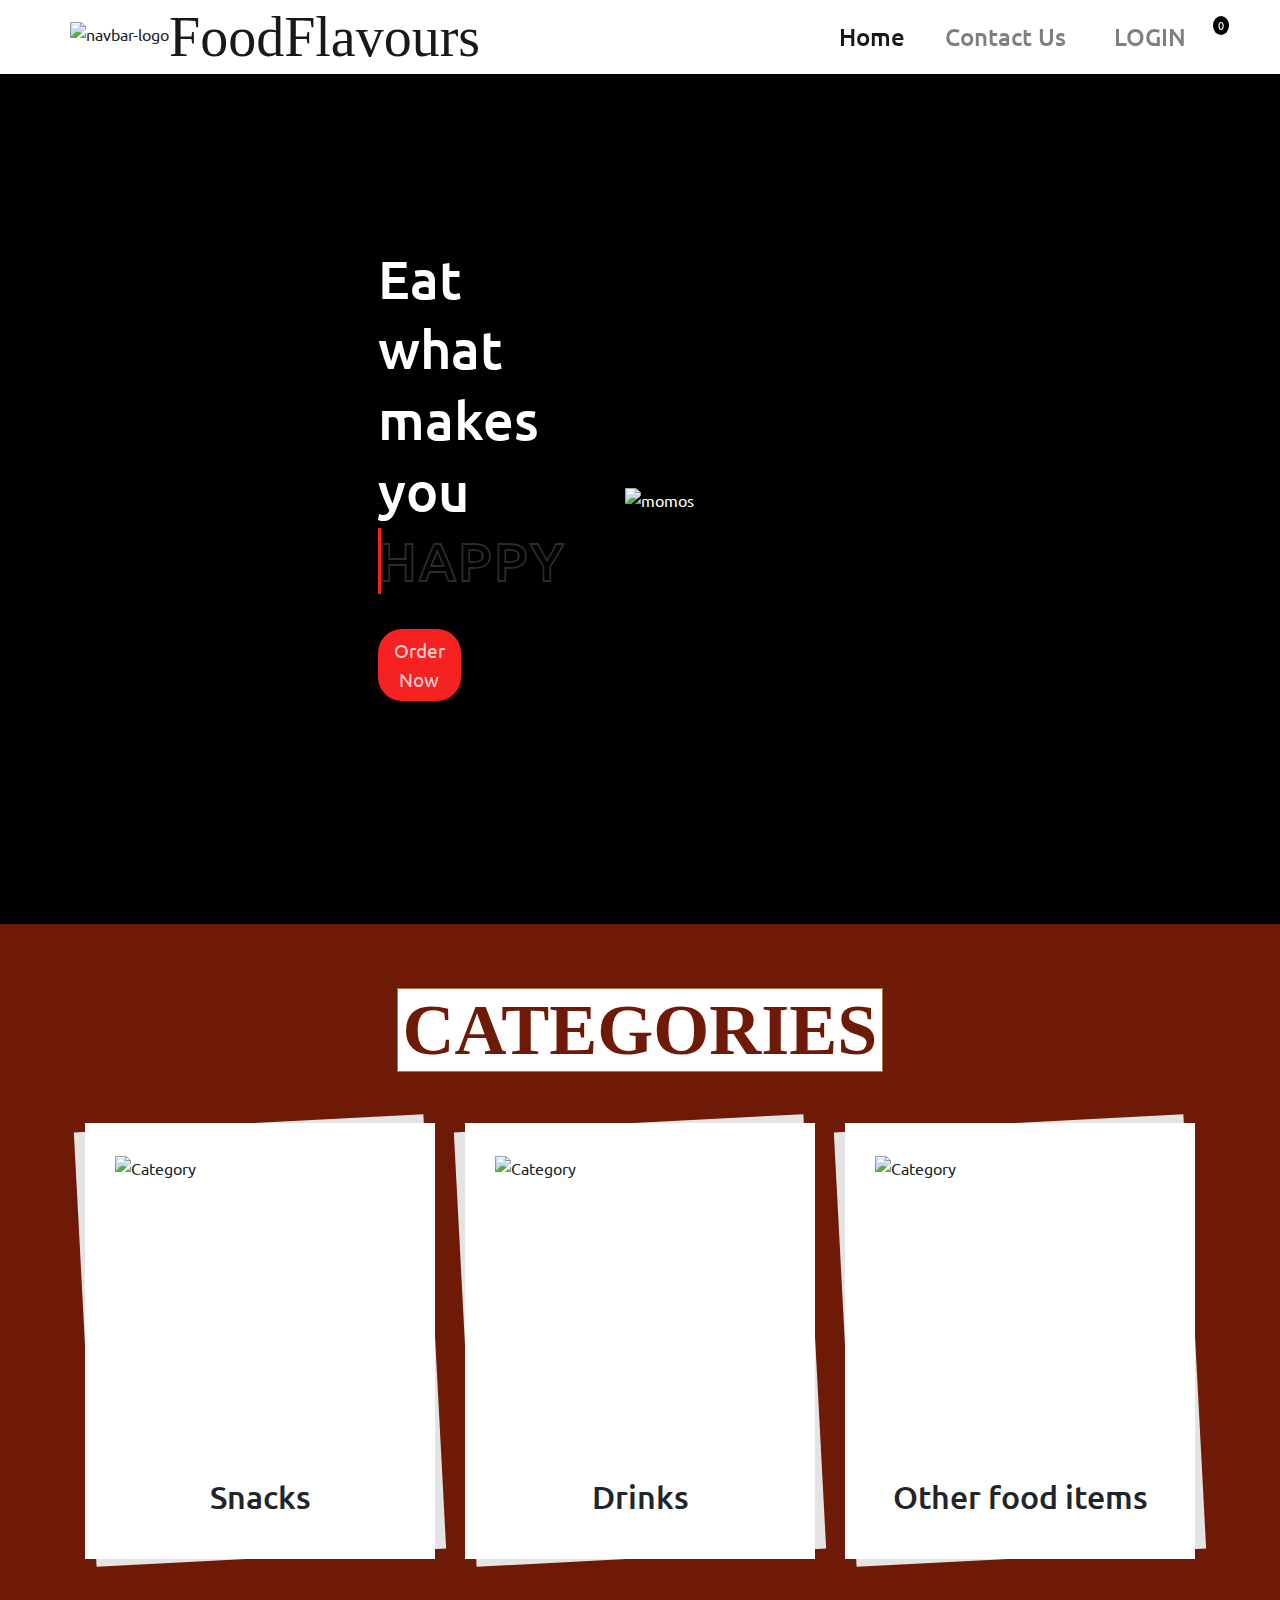
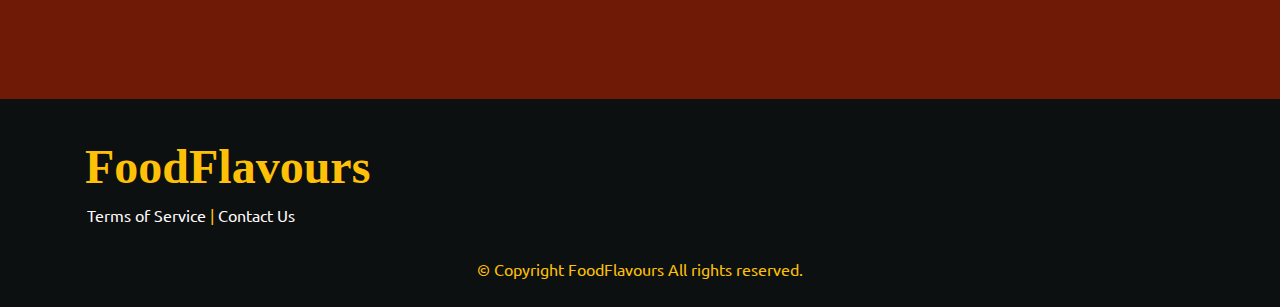
==== index.html @ 32536bb2 "first commit" ====
<!DOCTYPE html>
<html lang="en" dir="ltr">
  <head>
    <title>FoodFlavours</title>
    <link
      rel="shortcut icon"
      href="images/momo-icon.webp"
      type="image/x-icon"
    />

    <!-- META -->
    <meta charset="utf-8" />
    <meta
      name="viewport"
      content="width=device-width, initial-scale=1, shrink-to-fit=no"
    />
    <meta
      name="Food Flavours"
      content="Author: Rishika Garg, Illustrator: Font Awesome and Flat Icon, Category: Food Application, Open Source: Yes"
    />
    <meta name="description" content="Food Ordering Website. The 'Food Flavours' has
    been practiced to override the prevalent problems in manual systems. This
    website is compatible to finalize and, in some cases, reduces the
    difficulties faced by this existing system.>
    <meta name="robots" content="all" />
    <meta name="googlebot" content="all" />

    <!-- GOOGLE FONTS -->
    <link
      href="https://fonts.googleapis.com/css2?family=Marck+Script&family=Ubuntu:wght@400;500;700&display=swap"
      rel="stylesheet"
    />

    <!-- CDN FONTS  -->
    <link href="https://fonts.cdnfonts.com/css/elinga" rel="stylesheet" />

    <!-- FONTAWESOME -->
    <link
      rel="stylesheet"
      href="https://cdnjs.cloudflare.com/ajax/libs/font-awesome/5.13.0/css/all.min.css"
      integrity="sha256-h20CPZ0QyXlBuAw7A+KluUYx/3pK+c7lYEpqLTlxjYQ="
      crossorigin="anonymous"
    />

    <!-- BOOTSTRAP -->
    <link
      rel="stylesheet"
      href="https://stackpath.bootstrapcdn.com/bootstrap/4.4.1/css/bootstrap.min.css"
      integrity="sha384-Vkoo8x4CGsO3+Hhxv8T/Q5PaXtkKtu6ug5TOeNV6gBiFeWPGFN9MuhOf23Q9Ifjh"
      crossorigin="anonymous"
    />

    <!-- CSS -->
    <link href="https://copyfonts.com/fonts/attari-salees.html" />
    <link rel="stylesheet" href="./styles.css" />
  </head>

  <body>
    <div id="loading">
      <img
        id="loading-image"
        src="https://user-images.githubusercontent.com/62802231/194802891-66d7c782-9765-419d-964b-b6bf6323b95a.gif"
        alt="Loading..."
      />
    </div>
    <nav class="navbar navbar-expand-lg navbar-light bg-white fixed-top">
      <div class="container">
        <!-- CODE FOR NAVIGATION BAR -->
        <ul class="px-0 mx-0">
          <img
            src="./images/logo.png"
            class="logo_image"
            height="80px"
            width="80px"
            alt="navbar-logo"
          />
        </ul>
        <a class="navbar-brand" href="index.html">FoodFlavours</a>
        <!--         <a style ="font-size :class="navbar-brand" href="#">Food Flavours</a> -->
        <button
          class="navbar-toggler"
          type="button"
          data-toggle="collapse"
          data-target="#navbarSupportedContent"
          aria-controls="navbarSupportedContent"
          aria-expanded="false"
          aria-label="Toggle navigation"
        >
          <span class="navbar-toggler-icon"></span>
        </button>

        <div class="collapse navbar-collapse" id="navbarSupportedContent">
          <ul class="navbar-nav ml-auto">
            <li class="nav-item active">
              <a class="nav-link px-3" href="#"
                >Home <span class="sr-only">(current)</span></a
              >
            </li>
            <li class="nav-item">
              <a class="nav-link px-4" href="contact.html">Contact Us</a>
            </li>
            <li class="nav-item">
                <a class="nav-link px-4" href="login.html">LOGIN</a>
              </li>
          </ul>
        </div>
        <span
          class="shoppingCart"
          data-toggle="modal"
          data-target="#exampleModal"
        >
          <i class="fas fa-shopping-cart"></i>
          <span class="shoppingCartAfter">0</span>
        </span>
      </div>
    </nav>

    <a id="scrollToTop" class="btn"><i class="fas fa-caret-up"></i></a>

    <div class="container home-container">
      <section id="homeSection" class="d-flex justify-content-center">
        <div class="row homeRow">
          <div class="col-lg-6 homeTxtCol">
            <h1 class="homeHeading">
              Eat what makes you <br />
              <span data-text="HAPPY">HAPPY</span>
              <br />
            </h1>
            <br />
            <div class="homeBtnDiv">
              <a href="#categorySection" class="btn homeBtn">Order Now</a>
            </div>
          </div>
          <div class="col-lg-6 homeImgCol">
            <img class="homeImg" src="./images/rotating11111.jpeg" alt="momos" />
          </div>
        </div>
      </section>
    </div>

    <br />

    <section id="categorySection">
      <div class="container">
        <h1>
          <span><b>CATEGORIES</b></span>
        </h1>
        <div class="row gutters-40">
          <div class="col-lg-4 col-sm-4 col-4">
            <div class="product-box-layout4 momos">
                <div class="item-figure">
                  <img
                    src="./images/snacks1.jpg"
                    alt="Category"
                    width="100%"
                    height="100%"
                  />
                </div>
              <div class="item-content">
                <h2 class="card-title">Snacks</h2>
              </div>
            </div>
          </div>

          <div class="col-lg-4 col-sm-4 col-4">
            <div class="product-box-layout4 beverages">
              <div class="item-figure">
                <img
                  src="./images/drinks.jpg"
                  alt="Category"
                  width="100%"
                  height="100%"
                />
              </div>
              <div class="item-content">
                <h2 class="card-title">Drinks</h2>
              </div>
            </div>
          </div>

           <div class="col-lg-4 col-sm-4 col-4">
            <div class="product-box-layout4 chinese">
              <div class="item-figure">
                <img
                  src="./images/otherfood.jpg"
                  alt="Category"
                  width="100%"
                  height="100%"
                />
              </div> 
               <div class="item-content">
                <h2 class="card-title">Other food items</h2>
              </div> 
            </div>
          </div>
        </div>

        <!-- <div class="row gutters-40">
          <div class="col-lg-4 col-sm-4 col-4">
            <div class="product-box-layout4 momos">
              <div class="item-figure">
                <img
                  src="./images/momos.webp"
                  alt="Category"
                  width="100%"
                  height="100%"
                />
              </div>
              <div class="item-content">
                <h2 class="card-title">Momos</h2>
              </div>
            </div>
          </div>

          <div class="col-lg-4 col-sm-4 col-4">
            <div class="product-box-layout4 chinese">
              <div class="item-figure">
                <img
                  src="./images/chinese.webp"
                  alt="Category"
                  width="100%"
                  height="100%"
                />
              </div>
              <div class="item-content">
                <h2 class="card-title">Chinese</h2>
              </div>
            </div>
          </div>

          <div class="col-lg-4 col-sm-4 col-4">
            <div class="product-box-layout4 beverages">
              <div class="item-figure">
                <img
                  src="./images/beverages-updated.webp"
                  alt="Category"
                  width="100%"
                  height="100%"
                />
              </div>
              <div class="item-content">
                <h2 class="card-title">Beverages</h2>
              </div>
            </div>
          </div>
        </div> -->

        <!-- MENU STARTS HERE -->
        <div class="menuDiv">
          <!-- MODAL -->
          <div
            class="modal fade"
            id="exampleModal"
            tabindex="-1"
            role="dialog"
            aria-labelledby="exampleModalLabel"
            aria-hidden="true"
          >
            <div class="modal-dialog" role="document">
              <div class="modal-content">
                <div class="modal-header">
                  <h5 class="modal-title" id="exampleModalLabel">Cart</h5>
                  <button
                    type="button"
                    class="close"
                    data-dismiss="modal"
                    aria-label="Close"
                  >
                    <span aria-hidden="true">&times;</span>
                  </button>
                </div>
                <div class="modal-body">
                  <div class="container-fluid">
                    <div class="row paymentInfoRow">
                      <div class="col paymentInfo">
                        <span class="checkIcon"
                          ><i class="fas fa-check-circle"></i
                        ></span>
                        Select Menu
                      </div>
                      <div class="col paymentInfo">
                        <span class="checkIcon"
                          ><i class="fa-brands fa-google-pay"></i>
                        </span>
                        Pay using Google Pay.
                      </div>
                      <div class="col paymentInfo">
                        <span class="checkIcon"
                          ><i class="fa fa-money" aria-hidden="true"></i>
                        </span>
                        Cash
                      </div>
                    </div>

                    <hr class="cartHr" />

                    <div class="cartContentDiv">
                      <h1>Your Cart is Empty</h1>
                    </div>

                    <div class="userInfoDiv">
                      <div class="mb-3 px-2">
                        <label for="note">Note (optional)</label> <br />
                        <textarea
                          type="text"
                          class="form-control"
                          id="note"
                        ></textarea>
                      </div>
                    </div>
                  </div>
                </div>
                <div class="modal-footer">
                  <div class="totalAmountDiv"></div>
                  <button
                    type="button"
                    class="btn btn-secondary"
                    onclick="location.reload()"
                  >
                    Clear Cart
                  </button>
                  <a class="btn btn-primary" onclick="openWhatsapp()">
                    Order Now
                  </a>
                </div>
              </div>
            </div>
          </div>

          <div id="momos">
            <div class="row menuHeading">
              <div class="col-12">
                <h1>Snacks</h1>
              </div>
            </div>
            <div class="row">
              <div class="col-sm-6 col-12">
                <div class="card">
                  <h2 class="card-title">Sandwiches</h2>
                  <div class="card-body">
                    <div class="row foodItem">
                      <div class="col-9 foodItemName">
                        <p>
                          Bread Butter
                          <span>
                            <img
                              class="vegIcon"
                              src="./images/veg.webp"
                              alt="veg-icon"
                            />
                          </span>
                        </p>
                        <p class="text-muted-small">
                          <i class="fas fa-rupee-sign"></i> 40
                        </p>
                      </div>
                      <div class="col-3 addCol">
                        <span class="menuBtn minus"
                          ><i class="fas fa-minus"></i
                        ></span>
                        <span class="quantity">0</span>
                        <span class="menuBtn plus"
                          ><i class="fas fa-plus"></i
                        ></span>
                      </div>
                    </div>
                    <hr class="foodItemHr" />

                    <div class="row foodItem">
                      <div class="col-9 foodItemName">
                        <p>
                          Bread Butter Cheese
                          <span>
                            <img
                              class="vegIcon"
                              src="./images/veg.webp"
                              alt="veg-icon"
                            />
                          </span>
                        </p>
                        <p class="text-muted-small">
                          <i class="fas fa-rupee-sign"></i> 50
                        </p>
                      </div>
                      <div class="col-3 addCol">
                        <span class="menuBtn minus"
                          ><i class="fas fa-minus"></i
                        ></span>
                        <span class="quantity">0</span>
                        <span class="menuBtn plus"
                          ><i class="fas fa-plus"></i
                        ></span>
                      </div>
                    </div>
                    <hr class="foodItemHr" />

                    <div class="row foodItem">
                      <div class="col-9 foodItemName">
                        <p>
                          Veg Sandwich
                          <span>
                            <img
                              class="vegIcon"
                              src="./images/veg.webp"
                              alt="veg-icon"
                            />
                          </span>
                        </p>
                        <p class="text-muted-small">
                          <i class="fas fa-rupee-sign"></i> 70
                        </p>
                      </div>
                      <div class="col-3 addCol">
                        <span class="menuBtn minus"
                          ><i class="fas fa-minus"></i
                        ></span>
                        <span class="quantity">0</span>
                        <span class="menuBtn plus"
                          ><i class="fas fa-plus"></i
                        ></span>
                      </div>
                    </div>
                    <hr class="foodItemHr" />

                    <div class="row foodItem">
                      <div class="col-9 foodItemName">
                        <p>
                          Veg Grill Sandwich
                          <span>
                            <img
                              class="vegIcon"
                              src="./images/veg.webp"
                              alt="veg-icon"
                            />
                          </span>
                        </p>
                        <p class="text-muted-small">
                          <i class="fas fa-rupee-sign"></i> 80
                        </p>
                      </div>
                      <div class="col-3 addCol">
                        <span class="menuBtn minus"
                          ><i class="fas fa-minus"></i
                        ></span>
                        <span class="quantity">0</span>
                        <span class="menuBtn plus"
                          ><i class="fas fa-plus"></i
                        ></span>
                      </div>
                    </div>
                    <hr class="foodItemHr" />

                    <div class="row foodItem">
                      <div class="col-9 foodItemName">
                        <p>
                          Veg Cheese Sandwich
                          <span>
                            <img
                              class="nonVegIcon"
                              src="./images/veg.webp"
                              alt="veg-icon"
                            />
                          </span>
                        </p>
                        <p class="text-muted-small">
                          <i class="fas fa-rupee-sign"></i> 80
                        </p>
                      </div>
                      <div class="col-3 addCol">
                        <span class="menuBtn minus"
                          ><i class="fas fa-minus"></i
                        ></span>
                        <span class="quantity">0</span>
                        <span class="menuBtn plus"
                          ><i class="fas fa-plus"></i
                        ></span>
                      </div>
                    </div>
                    <hr class="foodItemHr" />

                    <div class="row foodItem">
                      <div class="col-9 foodItemName">
                        <p>
                          Veg Cheese Grill Sandwich
                          <span>
                            <img
                              class="nonVegIcon"
                              src="./images/veg.webp"
                              alt="veg-icon"
                            />
                          </span>
                        </p>
                        <p class="text-muted-small">
                          <i class="fas fa-rupee-sign"></i> 90
                        </p>
                      </div>
                      <div class="col-3 addCol">
                        <span class="menuBtn minus"
                          ><i class="fas fa-minus"></i
                        ></span>
                        <span class="quantity">0</span>
                        <span class="menuBtn plus"
                          ><i class="fas fa-plus"></i
                        ></span>
                      </div>
                    </div>
                    <hr class="foodItemHr" />

                    <div class="row foodItem">
                      <div class="col-9 foodItemName">
                        <p>
                          Tandoori Paneer Sandwich
                          <span>
                            <img
                              class="nonVegIcon"
                              src="./images/veg.webp"
                              alt="veg-icon"
                            />
                          </span>
                        </p>
                        <p class="text-muted-small">
                          <i class="fas fa-rupee-sign"></i> 100
                        </p>
                      </div>
                      <div class="col-3 addCol">
                        <span class="menuBtn minus"
                          ><i class="fas fa-minus"></i
                        ></span>
                        <span class="quantity">0</span>
                        <span class="menuBtn plus"
                          ><i class="fas fa-plus"></i
                        ></span>
                      </div>
                    </div>
                    <hr class="foodItemHr" />

                    <div class="row foodItem">
                      <div class="col-9 foodItemName">
                        <p>
                          Mexican Sandwich
                          <span>
                            <img
                              class="nonVegIcon"
                              src="./images/veg.webp"
                              alt="veg-icon"
                            />
                          </span>
                        </p>
                        <p class="text-muted-small">
                          <i class="fas fa-rupee-sign"></i> 110
                        </p>
                      </div>
                      <div class="col-3 addCol">
                        <span class="menuBtn minus"
                          ><i class="fas fa-minus"></i
                        ></span>
                        <span class="quantity">0</span>
                        <span class="menuBtn plus"
                          ><i class="fas fa-plus"></i
                        ></span>
                      </div>
                    </div>
                  </div>
                </div>
              </div>

              <div class="col-sm-6 col-12">
                <div class="card">
                  <h2 class="card-title">Puff</h2>
                  <div class="card-body">
                    <div class="row foodItem">
                      <div class="col-9 foodItemName">
                        <p>
                          Regular Puff
                          <span>
                            <img
                              class="vegIcon"
                              src="./images/veg.webp"
                              alt="veg-icon"
                            />
                          </span>
                        </p>
                        <p class="text-muted-small">
                          <i class="fas fa-rupee-sign"></i> 20
                        </p>
                      </div>
                      <div class="col-3 addCol">
                        <span class="menuBtn minus"
                          ><i class="fas fa-minus"></i
                        ></span>
                        <span class="quantity">0</span>
                        <span class="menuBtn plus"
                          ><i class="fas fa-plus"></i
                        ></span>
                      </div>
                    </div>
                    <hr class="foodItemHr" />

                    <div class="row foodItem">
                      <div class="col-9 foodItemName">
                        <p>
                          Chinese Puff
                          <span>
                            <img
                              class="vegIcon"
                              src="./images/veg.webp"
                              alt="veg-icon"
                            />
                          </span>
                        </p>
                        <p class="text-muted-small">
                          <i class="fas fa-rupee-sign"></i> 25
                        </p>
                      </div>
                      <div class="col-3 addCol">
                        <span class="menuBtn minus"
                          ><i class="fas fa-minus"></i
                        ></span>
                        <span class="quantity">0</span>
                        <span class="menuBtn plus"
                          ><i class="fas fa-plus"></i
                        ></span>
                      </div>
                    </div>
                    <hr class="foodItemHr" />

                    <div class="row foodItem">
                      <div class="col-9 foodItemName">
                        <p>
                          Cheese Puff
                          <span>
                            <img
                              class="vegIcon"
                              src="./images/veg.webp"
                              alt="veg-icon"
                            />
                          </span>
                        </p>
                        <p class="text-muted-small">
                          <i class="fas fa-rupee-sign"></i> 30
                        </p>
                      </div>
                      <div class="col-3 addCol">
                        <span class="menuBtn minus"
                          ><i class="fas fa-minus"></i
                        ></span>
                        <span class="quantity">0</span>
                        <span class="menuBtn plus"
                          ><i class="fas fa-plus"></i
                        ></span>
                      </div>
                    </div>
                    <hr class="foodItemHr" />

                    <div class="row foodItem">
                      <div class="col-9 foodItemName">
                        <p>
                          Paneer Puff 
                          <span>
                            <img
                              class="vegIcon"
                              src="./images/veg.webp"
                              alt="veg-icon"
                            />
                          </span>
                        </p>
                        <p class="text-muted-small">
                          <i class="fas fa-rupee-sign"></i> 30
                        </p>
                      </div>
                      <div class="col-3 addCol">
                        <span class="menuBtn minus"
                          ><i class="fas fa-minus"></i
                        ></span>
                        <span class="quantity">0</span>
                        <span class="menuBtn plus"
                          ><i class="fas fa-plus"></i
                        ></span>
                      </div>
                    </div>
                    <hr class="foodItemHr" />

                    <div class="row foodItem">
                      <div class="col-9 foodItemName">
                        <p>
                          Paneer Cheese Puff
                          <span>
                            <img
                              class="nonVegIcon"
                              src="./images/veg.webp"
                              alt="veg icon"
                            />
                          </span>
                        </p>
                        <p class="text-muted-small">
                          <i class="fas fa-rupee-sign"></i> 45
                        </p>
                      </div>
                      <div class="col-3 addCol">
                        <span class="menuBtn minus"
                          ><i class="fas fa-minus"></i
                        ></span>
                        <span class="quantity">0</span>
                        <span class="menuBtn plus"
                          ><i class="fas fa-plus"></i
                        ></span>
                      </div>
                    </div>
                    <hr class="foodItemHr" />

                    <div class="row foodItem">
                      <div class="col-9 foodItemName">
                        <p>
                          Tandoori Paneer Puff
                          <span>
                            <img
                              class="nonVegIcon"
                              src="./images/veg.webp"
                              alt="veg icon"
                            />
                          </span>
                        </p>
                        <p class="text-muted-small">
                          <i class="fas fa-rupee-sign"></i> 50
                        </p>
                      </div>
                      <div class="col-3 addCol">
                        <span class="menuBtn minus"
                          ><i class="fas fa-minus"></i
                        ></span>
                        <span class="quantity">0</span>
                        <span class="menuBtn plus"
                          ><i class="fas fa-plus"></i
                        ></span>
                      </div>
                    </div>
                    <hr class="foodItemHr" />

                    <div class="row foodItem">
                      <div class="col-9 foodItemName">
                        <p>
                          Tandoori Cheese Puff
                          <span>
                            <img
                              class="nonVegIcon"
                              src="./images/veg.webp"
                              alt="veg icon"
                            />
                          </span>
                        </p>
                        <p class="text-muted-small">
                          <i class="fas fa-rupee-sign"></i> 50
                        </p>
                      </div>
                      <div class="col-3 addCol">
                        <span class="menuBtn minus"
                          ><i class="fas fa-minus"></i
                        ></span>
                        <span class="quantity">0</span>
                        <span class="menuBtn plus"
                          ><i class="fas fa-plus"></i
                        ></span>
                      </div>
                    </div>
                    <hr class="foodItemHr" />

                    <div class="row foodItem">
                      <div class="col-9 foodItemName">
                        <p>
                          FF.Special
                          <span>
                            <img
                              class="nonVegIcon"
                              src="./images/veg.webp"
                              alt="veg icon"
                            />
                          </span>
                        </p>
                        <p class="text-muted-small">
                          <i class="fas fa-rupee-sign"></i> 70
                        </p>
                      </div>
                      <div class="col-3 addCol">
                        <span class="menuBtn minus"
                          ><i class="fas fa-minus"></i
                        ></span>
                        <span class="quantity">0</span>
                        <span class="menuBtn plus"
                          ><i class="fas fa-plus"></i
                        ></span>
                      </div>
                    </div>
                  </div>
                </div>
              </div>
            </div>

            <div class="row checkOutRow">
              <button
                type="button"
                class="btn knowMoreBtn"
                data-toggle="modal"
                data-target="#exampleModal"
              >
                <i class="fas fa-shopping-cart"></i> Go to Cart
              </button>
            </div>
          </div>

          <div id="chinese">
            <div class="row menuHeading">
              <div class="col-12">
                <h1>Tummy Fillers</h1>
              </div>
              <!-- Button trigger modal -->
              <span
                class="shoppingCart"
                data-toggle="modal"
                data-target="#exampleModal"
              >
                <i class="fas fa-shopping-cart"></i>
                <span class="shoppingCartAfter">0</span>
              </span>
            </div>
            <div class="row">
              <div class="col-lg-4 col-sm-6 col-12">
                <div class="card">
                  <h2 class="card-title">Noodles</h2>
                  <div class="card-body">
                    <div class="row foodItem">
                      <div class="col-9 foodItemName">
                        <p>
                          Veg Hakka Noodles
                          <span>
                            <img
                              class="vegIcon"
                              src="./images/veg.webp"
                              alt="veg-icon"
                            />
                          </span>
                        </p>
                        <p class="text-muted-small">
                          <i class="fas fa-rupee-sign"></i> 100
                        </p>
                      </div>
                      <div class="col-3 addCol">
                        <span class="menuBtn minus"
                          ><i class="fas fa-minus"></i
                        ></span>
                        <span class="quantity">0</span>
                        <span class="menuBtn plus"
                          ><i class="fas fa-plus"></i
                        ></span>
                      </div>
                    </div>
                    <hr class="foodItemHr" />

                    <div class="row foodItem">
                      <div class="col-9 foodItemName">
                        <p>
                          Chilli Garlic Noodles
                          <span>
                            <img
                              class="vegIcon"
                              src="./images/veg.webp"
                              alt="veg-icon"
                            />
                          </span>
                        </p>
                        <p class="text-muted-small">
                          <i class="fas fa-rupee-sign"></i> 110
                        </p>
                      </div>
                      <div class="col-3 addCol">
                        <span class="menuBtn minus"
                          ><i class="fas fa-minus"></i
                        ></span>
                        <span class="quantity">0</span>
                        <span class="menuBtn plus"
                          ><i class="fas fa-plus"></i
                        ></span>
                      </div>
                    </div>
                    <hr class="foodItemHr" />

                    <div class="row foodItem">
                      <div class="col-9 foodItemName">
                        <p> 
                          Schezwan Noddles
                          <span>
                            <img
                              class="vegIcon"
                              src="./images/veg.webp"
                              alt="veg-icon"
                            />
                          </span>
                        </p>
                        <p class="text-muted-small">
                          <i class="fas fa-rupee-sign"></i> 130
                        </p>
                      </div>
                      <div class="col-3 addCol">
                        <span class="menuBtn minus"
                          ><i class="fas fa-minus"></i
                        ></span>
                        <span class="quantity">0</span>
                        <span class="menuBtn plus"
                          ><i class="fas fa-plus"></i
                        ></span>
                      </div>
                    </div>
                    <hr class="foodItemHr" />

                    <div class="row foodItem">
                      <div class="col-9 foodItemName">
                        <p>
                          Manchurian Noodles
                          <span>
                            <img
                              class="vegIcon"
                              src="./images/veg.webp"
                              alt="veg-icon"
                            />
                          </span>
                        </p>
                        <p class="text-muted-small">
                          <i class="fas fa-rupee-sign"></i> 140
                        </p>
                      </div>
                      <!-- <div class="col-3 addCol">
                        <span class="menuBtn minus"
                          ><i class="fas fa-minus"></i
                        ></span>
                        <span class="quantity">0</span>
                        <span class="menuBtn plus"
                          ><i class="fas fa-plus"></i
                        ></span>
                      </div>
                    </div>
                    <hr class="foodItemHr" /> -->
<!-- 
                    <div class="row foodItem">
                      <div class="col-9 foodItemName">
                        <p>
                           Hakka Noodles
                          <span>
                            <img
                              class="nonVegIcon"
                              src="./images/veg.webp"
                              alt="veg icon"
                            />
                          </span>
                        </p>
                        <p class="text-muted-small">
                          <i class="fas fa-rupee-sign"></i>220
                        </p>
                      </div>
                      <div class="col-3 addCol">
                        <span class="menuBtn minus"
                          ><i class="fas fa-minus"></i
                        ></span>
                        <span class="quantity">0</span>
                        <span class="menuBtn plus"
                          ><i class="fas fa-plus"></i
                        ></span>
                      </div>
                    </div>
                    <hr class="foodItemHr" />

                    <div class="row foodItem">
                      <div class="col-9 foodItemName">
                        <p>
                          Chicken Garlic Noodles
                          <span>
                            <img
                              class="nonVegIcon"
                              src="./images/veg.webp"
                              alt="veg icon"
                            />
                          </span>
                        </p>
                        <p class="text-muted-small">
                          <i class="fas fa-rupee-sign"></i>230
                        </p>
                      </div>
                      <div class="col-3 addCol">
                        <span class="menuBtn minus"
                          ><i class="fas fa-minus"></i
                        ></span>
                        <span class="quantity">0</span>
                        <span class="menuBtn plus"
                          ><i class="fas fa-plus"></i
                        ></span>
                      </div>
                    </div>
                    <hr class="foodItemHr" />

                    <div class="row foodItem">
                      <div class="col-9 foodItemName">
                        <p>
                          Chicken Fried Rice
                          <span>
                            <img
                              class="nonVegIcon"
                              src="./images/veg.webp"
                              alt="veg icon"
                            />
                          </span>
                        </p>
                        <p class="text-muted-small">
                          <i class="fas fa-rupee-sign"></i>230
                        </p>
                      </div>
                      <div class="col-3 addCol">
                        <span class="menuBtn minus"
                          ><i class="fas fa-minus"></i
                        ></span>
                        <span class="quantity">0</span>
                        <span class="menuBtn plus"
                          ><i class="fas fa-plus"></i
                        ></span>
                      </div>
                    </div>
                    <hr class="foodItemHr" />

                    <div class="row foodItem">
                      <div class="col-9 foodItemName">
                        <p>
                          Mix Meat Fried Rice
                          <span>
                            <img
                              class="nonVegIcon"
                              src="./images/veg.webp"
                              alt="veg icon"
                            />
                          </span>
                        </p>
                        <p class="text-muted-small">
                          <i class="fas fa-rupee-sign"></i>300
                        </p>
                      </div> -->
                      <div class="col-3 addCol">
                        <span class="menuBtn minus"
                          ><i class="fas fa-minus"></i
                        ></span>
                        <span class="quantity">0</span>
                        <span class="menuBtn plus"
                          ><i class="fas fa-plus"></i
                        ></span>
                      </div>
                    </div>
                  </div>
                </div>
              </div>

              <div class="col-lg-4 col-sm-6 col-12">
                <div class="card">
                  <h2 class="card-title">Appetizers</h2>
                  <div class="card-body">
                    <div class="row foodItem">
                      <div class="col-9 foodItemName">
                        <p>
                           Potato Wedges<span>
                            <img
                              class="vegIcon"
                              src="./images/veg.webp"
                              alt="veg-icon"
                            />
                          </span>
                        </p>
                        <p class="text-muted-small">
                          <i class="fas fa-rupee-sign"></i> 90
                        </p>
                      </div>
                      <div class="col-3 addCol">
                        <span class="menuBtn minus"
                          ><i class="fas fa-minus"></i
                        ></span>
                        <span class="quantity">0</span>
                        <span class="menuBtn plus"
                          ><i class="fas fa-plus"></i
                        ></span>
                      </div>
                    </div>
                    <hr class="foodItemHr" />

                    <div class="row foodItem">
                      <div class="col-9 foodItemName">
                        <p>
                          Veg Spring Roll
                          <span>
                            <img
                              class="vegIcon"
                              src="./images/veg.webp"
                              alt="veg-icon"
                            />
                          </span>
                        </p>
                        <p class="text-muted-small">
                          <i class="fas fa-rupee-sign"></i> 100
                        </p>
                      </div>
                      <div class="col-3 addCol">
                        <span class="menuBtn minus"
                          ><i class="fas fa-minus"></i
                        ></span>
                        <span class="quantity">0</span>
                        <span class="menuBtn plus"
                          ><i class="fas fa-plus"></i
                        ></span>
                      </div>
                    </div>
                    <hr class="foodItemHr" />

                    <div class="row foodItem">
                      <div class="col-9 foodItemName">
                        <p>
                          Chilli Paneer
                          <span>
                            <img
                              class="vegIcon"
                              src="./images/veg.webp"
                              alt="veg-icon"
                            />
                          </span>
                        </p>
                        <p class="text-muted-small">
                          <i class="fas fa-rupee-sign"></i> 120
                        </p>
                      </div>
                      <div class="col-3 addCol">
                        <span class="menuBtn minus"
                          ><i class="fas fa-minus"></i
                        ></span>
                        <span class="quantity">0</span>
                        <span class="menuBtn plus"
                          ><i class="fas fa-plus"></i
                        ></span>
                      </div>
                    </div>
                    <hr class="foodItemHr" />

                    <div class="row foodItem">
                      <div class="col-9 foodItemName">
                        <p>
                          French Fries
                          <span>
                            <img
                              class="nonVegIcon"
                              src="./images/veg.webp"
                              alt="veg icon"
                            />
                          </span>
                        </p>
                        <p class="text-muted-small">
                          <i class="fas fa-rupee-sign"></i> 80
                        </p>
                      </div>
                      <div class="col-3 addCol">
                        <span class="menuBtn minus"
                          ><i class="fas fa-minus"></i
                        ></span>
                        <span class="quantity">0</span>
                        <span class="menuBtn plus"
                          ><i class="fas fa-plus"></i
                        ></span>
                      </div>
                    </div>
                    <hr class="foodItemHr" />

                    <!-- <div class="row foodItem">
                      <div class="col-9 foodItemName">
                        <p>
                          Crispy Honey Chicken<span>
                            <img
                              class="nonVegIcon"
                              src="./images/veg.webp"
                              alt="veg icon"
                            />
                          </span>
                        </p>
                        <p class="text-muted-small">
                          <i class="fas fa-rupee-sign"></i>350
                        </p>
                      </div>
                      <div class="col-3 addCol">
                        <span class="menuBtn minus"
                          ><i class="fas fa-minus"></i
                        ></span>
                        <span class="quantity">0</span>
                        <span class="menuBtn plus"
                          ><i class="fas fa-plus"></i
                        ></span>
                      </div>
                    </div>
                    <hr class="foodItemHr" />
                    <div class="row foodItem">
                      <div class="col-9 foodItemName">
                        <p>
                          Cantonese Spring Rolls<span>
                            <img
                              class="nonVegIcon"
                              src="./images/veg.webp"
                              alt="veg icon"
                            />
                          </span>
                        </p>
                        <p class="text-muted-small">
                          <i class="fas fa-rupee-sign"></i>400
                        </p>
                      </div>
                      <div class="col-3 addCol">
                        <span class="menuBtn minus"
                          ><i class="fas fa-minus"></i
                        ></span>
                        <span class="quantity">0</span>
                        <span class="menuBtn plus"
                          ><i class="fas fa-plus"></i
                        ></span>
                      </div>
                    </div>
                    <hr class="foodItemHr" />

                    <div class="row foodItem">
                      <div class="col-9 foodItemName">
                        <p>
                          Baked Chicken Wings<span>
                            <img
                              class="nonVegIcon"
                              src="./images/veg.webp"
                              alt="veg icon"
                            />
                          </span>
                        </p>
                        <p class="text-muted-small">
                          <i class="fas fa-rupee-sign"></i>420
                        </p>
                      </div>
                      <div class="col-3 addCol">
                        <span class="menuBtn minus"
                          ><i class="fas fa-minus"></i
                        ></span>
                        <span class="quantity">0</span>
                        <span class="menuBtn plus"
                          ><i class="fas fa-plus"></i
                        ></span>
                      </div>
                    </div>
                    <hr class="foodItemHr" />

                    <div class="row foodItem">
                      <div class="col-9 foodItemName">
                        <p>
                          Crab Rangoon<span>
                            <img
                              class="nonVegIcon"
                              src="./images/veg.webp"
                              alt="veg icon"
                            />
                          </span>
                        </p>
                        <p class="text-muted-small">
                          <i class="fas fa-rupee-sign"></i>540
                        </p>
                      </div>
                      <div class="col-3 addCol">
                        <span class="menuBtn minus"
                          ><i class="fas fa-minus"></i
                        ></span>
                        <span class="quantity">0</span>
                        <span class="menuBtn plus"
                          ><i class="fas fa-plus"></i
                        ></span>
                      </div>
                    </div> -->

                    <div class="row foodItem"></div>
                  </div>
                </div>
              </div>

              <div class="col">
                <div class="card">
                  <h2 class="card-title">Street Style</h2>
                  <div class="card-body">
                    <div class="row foodItem">
                      <div class="col-9 foodItemName">
                        <p>
                          Dabeli<span>
                            <img
                              class="vegIcon"
                              src="./images/veg.webp"
                              alt="veg-icon"
                            />
                          </span>
                        </p>
                        <p class="text-muted-small">
                          <i class="fas fa-rupee-sign"></i> 30
                        </p>
                      </div>
                      <div class="col-3 addCol">
                        <span class="menuBtn minus"
                          ><i class="fas fa-minus"></i
                        ></span>
                        <span class="quantity">0</span>
                        <span class="menuBtn plus"
                          ><i class="fas fa-plus"></i
                        ></span>
                      </div>
                    </div>
                    <hr class="foodItemHr" />

                    <div class="row foodItem">
                      <div class="col-9 foodItemName">
                        <p>
                          Vadapav
                          <span>
                            <img
                              class="vegIcon"
                              src="./images/veg.webp"
                              alt="veg-icon"
                            />
                          </span>
                        </p>
                        <p class="text-muted-small">
                          <i class="fas fa-rupee-sign"></i> 35
                        </p>
                      </div>
                      <div class="col-3 addCol">
                        <span class="menuBtn minus"
                          ><i class="fas fa-minus"></i
                        ></span>
                        <span class="quantity">0</span>
                        <span class="menuBtn plus"
                          ><i class="fas fa-plus"></i
                        ></span>
                      </div>
                    </div>
                    <hr class="foodItemHr" />

                    <div class="row foodItem">
                      <div class="col-9 foodItemName">
                        <p>
                          Bhel
                          <span>
                            <img
                              class="vegIcon"
                              src="./images/veg.webp"
                              alt="veg-icon"
                            />
                          </span>
                        </p>
                        <p class="text-muted-small">
                          <i class="fas fa-rupee-sign"></i> 40
                        </p>
                      </div>
                      <div class="col-3 addCol">
                        <span class="menuBtn minus"
                          ><i class="fas fa-minus"></i
                        ></span>
                        <span class="quantity">0</span>
                        <span class="menuBtn plus"
                          ><i class="fas fa-plus"></i
                        ></span>
                      </div>
                    </div>
                    <hr class="foodItemHr" />

                    <div class="row foodItem">
                      <div class="col-9 foodItemName">
                        <p>
                           Masala Pav
                          <span>
                            <img
                              class="vegIcon"
                              src="./images/veg.webp"
                              alt="veg-icon"
                            />
                          </span>
                        </p>
                        <p class="text-muted-small">
                          <i class="fas fa-rupee-sign"></i> 50
                        </p>
                      </div>
                      <div class="col-3 addCol">
                        <span class="menuBtn minus"
                          ><i class="fas fa-minus"></i
                        ></span>
                        <span class="quantity">0</span>
                        <span class="menuBtn plus"
                          ><i class="fas fa-plus"></i
                        ></span>
                      </div>
                    </div>
                    <hr class="foodItemHr" />

                    <!-- <div class="row foodItem">
                      <div class="col-9 foodItemName">
                        <p>
                          Stir Fried Asian Green<span>
                            <img
                              class="vegIcon"
                              src="./images/veg.webp"
                              alt="veg-icon"
                            />
                          </span>
                        </p>
                        <p class="text-muted-small">
                          <i class="fas fa-rupee-sign"></i>370
                        </p>
                      </div>
                      <div class="col-3 addCol">
                        <span class="menuBtn minus"
                          ><i class="fas fa-minus"></i
                        ></span>
                        <span class="quantity">0</span>
                        <span class="menuBtn plus"
                          ><i class="fas fa-plus"></i
                        ></span>
                      </div>
                    </div>
                    <hr class="foodItemHr" />
                    <div class="row foodItem">
                      <div class="col-9 foodItemName">
                        <p>
                          Burnt Garlic Rice
                          <span>
                            <img
                              class="vegIcon"
                              src="./images/veg.webp"
                              alt="veg-icon"
                            />
                          </span>
                        </p>
                        <p class="text-muted-small">
                          <i class="fas fa-rupee-sign"></i>395
                        </p>
                      </div>
                      <div class="col-3 addCol">
                        <span class="menuBtn minus"
                          ><i class="fas fa-minus"></i
                        ></span>
                        <span class="quantity">0</span>
                        <span class="menuBtn plus"
                          ><i class="fas fa-plus"></i
                        ></span>
                      </div>
                    </div>
                    <hr class="foodItemHr" />
                    <div class="row foodItem">
                      <div class="col-9 foodItemName">
                        <p>
                          Creamy Noodles
                          <span>
                            <img
                              class="vegIcon"
                              src="./images/veg.webp"
                              alt="veg-icon"
                            />
                          </span>
                        </p>
                        <p class="text-muted-small">
                          <i class="fas fa-rupee-sign"></i>250
                        </p>
                      </div>
                      <div class="col-3 addCol">
                        <span class="menuBtn minus"
                          ><i class="fas fa-minus"></i
                        ></span>
                        <span class="quantity">0</span>
                        <span class="menuBtn plus"
                          ><i class="fas fa-plus"></i
                        ></span>
                      </div>
                    </div>
                    <hr class="foodItemHr" />
                    <div class="row foodItem">
                      <div class="col-9 foodItemName">
                        <p>
                          Shredded Chicken
                          <span>
                            <img
                              class="nonVegIcon"
                              src="./images/veg.webp"
                              alt="veg icon"
                            />
                          </span>
                        </p>
                        <p class="text-muted-small">
                          <i class="fas fa-rupee-sign"></i>640
                        </p>
                      </div>
                      <div class="col-3 addCol">
                        <span class="menuBtn minus"
                          ><i class="fas fa-minus"></i
                        ></span>
                        <span class="quantity">0</span>
                        <span class="menuBtn plus"
                          ><i class="fas fa-plus"></i
                        ></span>
                      </div>
                    </div> -->
                  </div>
                </div>
              </div>
            </div> 

            <div class="row checkOutRow">
              <button
                type="button"
                class="btn knowMoreBtn"
                data-toggle="modal"
                data-target="#exampleModal"
              >
                <i class="fas fa-shopping-cart"></i> Go to Cart
              </button>
            </div>
          </div>

          <div id="beverages">
            <div class="row menuHeading">
              <div class="col-12">
                <h1>Beverages</h1>
              </div>
              <!-- Button trigger modal -->
              <span
                class="shoppingCart"
                data-toggle="modal"
                data-target="#exampleModal"
              >
                <i class="fas fa-shopping-cart"></i>
                <span class="shoppingCartAfter">0</span>
              </span>
            </div>
            <div class="row">
              <div class="col-sm-6 col-12">
                <div class="card">
                  <!-- <h2 class="card-title">soups</h2> -->
                  <div class="card-body">
                    <div class="row foodItem">
                      <div class="col-9 foodItemName">
                        <p>
                          Tea
                          <span>
                            <!-- <img
                              class="vegIcon"
                              src="./images/veg.webp"
                              alt="veg-icon"
                            /> -->
                          </span>
                        </p>
                        <p class="text-muted-small">
                          <i class="fas fa-rupee-sign"></i> 20
                        </p>
                      </div>
                      <div class="col-3 addCol">
                        <span class="menuBtn minus"
                          ><i class="fas fa-minus"></i
                        ></span>
                        <span class="quantity">0</span>
                        <span class="menuBtn plus"
                          ><i class="fas fa-plus"></i
                        ></span>
                      </div>
                    </div>
                    <hr class="foodItemHr" />

                    <div class="row foodItem">
                      <div class="col-9 foodItemName">
                        <p>
                          Hot Coffee
                          <span>
                            <!-- <img
                              class="vegIcon"
                              src="./images/veg.webp"
                              alt="veg-icon"
                            /> -->
                          </span>
                        </p>
                        <p class="text-muted-small">
                          <i class="fas fa-rupee-sign"></i> 30
                        </p>
                      </div>
                      <div class="col-3 addCol">
                        <span class="menuBtn minus"
                          ><i class="fas fa-minus"></i
                        ></span>
                        <span class="quantity">0</span>
                        <span class="menuBtn plus"
                          ><i class="fas fa-plus"></i
                        ></span>
                      </div>
                    </div>
                    <hr class="foodItemHr" />

                    <div class="row foodItem">
                      <div class="col-9 foodItemName">
                        <p>
                           Cold Coffee<span>
                            <!-- <img
                              class="vegIcon"
                              src="./images/veg.webp"
                              alt="veg-icon"
                            /> -->
                          </span>
                        </p>
                        <p class="text-muted-small">
                          <i class="fas fa-rupee-sign"></i> 40
                        </p>
                      </div>
                      <div class="col-3 addCol">
                        <span class="menuBtn minus"
                          ><i class="fas fa-minus"></i
                        ></span>
                        <span class="quantity">0</span>
                        <span class="menuBtn plus"
                          ><i class="fas fa-plus"></i
                        ></span>
                      </div>
                    </div>
                    <hr class="foodItemHr" />

                    <div class="row foodItem">
                      <div class="col-9 foodItemName">
                        <p>
                          Thumbs-up
                          <span>
                            <!-- <img
                              class="nonVegIcon"
                              src="./images/veg.webp"
                              alt="veg icon"
                            /> -->
                          </span>
                        </p>
                        <p class="text-muted-small">
                          <i class="fas fa-rupee-sign"></i> 30
                        </p>
                      </div>
                      <div class="col-3 addCol">
                        <span class="menuBtn minus"
                          ><i class="fas fa-minus"></i
                        ></span>
                        <span class="quantity">0</span>
                        <span class="menuBtn plus"
                          ><i class="fas fa-plus"></i
                        ></span>
                      </div>
                    </div>
                    <hr class="foodItemHr" />

                    <div class="row foodItem">
                      <div class="col-9 foodItemName">
                        <p>
                          Coca-Cola
                          <span>
                            <!-- <img
                              class="nonVegIcon"
                              src="./images/veg.webp"
                              alt="veg icon"
                            /> -->
                          </span>
                        </p>
                        <p class="text-muted-small">
                          <i class="fas fa-rupee-sign"></i> 30
                        </p>
                      </div>
                      <div class="col-3 addCol">
                        <span class="menuBtn minus"
                          ><i class="fas fa-minus"></i
                        ></span>
                        <span class="quantity">0</span>
                        <span class="menuBtn plus"
                          ><i class="fas fa-plus"></i
                        ></span>
                      </div>
                    </div>
                    <hr class="foodItemHr" />

                    <div class="row foodItem">
                      <div class="col-9 foodItemName">
                        <p>
                          Sprite
                          <span>
                            <!-- <img
                              class="nonVegIcon"
                              src="./images/veg.webp"
                              alt="veg icon"
                            /> -->
                          </span>
                        </p>
                        <p class="text-muted-small">
                          <i class="fas fa-rupee-sign"></i> 30
                        </p>
                      </div>
                      <div class="col-3 addCol">
                        <span class="menuBtn minus"
                          ><i class="fas fa-minus"></i
                        ></span>
                        <span class="quantity">0</span>
                        <span class="menuBtn plus"
                          ><i class="fas fa-plus"></i
                        ></span>
                      </div>
                    </div>
                  </div>
                </div>
              </div>
            
              <!-- <div class="col-sm-6 col-12"> -->
                <!-- <div class="card"> -->
                  <!-- <h2 class="card-title">Mocktails</h2>
                  <div class="card-body">
                    <div class="row foodItem">
                      <div class="col-9 foodItemName">
                        <p>Midnight Beauty</p>
                        <p class="text-muted-small">
                          <i class="fas fa-rupee-sign"></i>120
                        </p>
                      </div>
                      <div class="col-3 addCol">
                        <span class="menuBtn minus"
                          ><i class="fas fa-minus"></i
                        ></span>
                        <span class="quantity">0</span>
                        <span class="menuBtn plus"
                          ><i class="fas fa-plus"></i
                        ></span>
                      </div>
                    </div>
                    <hr class="foodItemHr" />

                    <div class="row foodItem">
                      <div class="col-9 foodItemName">
                        <p>Mojito</p>
                        <p class="text-muted-small">
                          <i class="fas fa-rupee-sign"></i>150
                        </p>
                      </div>
                      <div class="col-3 addCol">
                        <span class="menuBtn minus"
                          ><i class="fas fa-minus"></i
                        ></span>
                        <span class="quantity">0</span>
                        <span class="menuBtn plus"
                          ><i class="fas fa-plus"></i
                        ></span>
                      </div>
                    </div>
                    <hr class="foodItemHr" />

                    <div class="row foodItem">
                      <div class="col-9 foodItemName">
                        <p>Pink Lemonade</p>
                        <p class="text-muted-small">
                          <i class="fas fa-rupee-sign"></i>140
                        </p>
                      </div>
                      <div class="col-3 addCol">
                        <span class="menuBtn minus"
                          ><i class="fas fa-minus"></i
                        ></span>
                        <span class="quantity">0</span>
                        <span class="menuBtn plus"
                          ><i class="fas fa-plus"></i
                        ></span>
                      </div>
                    </div>
                    <hr class="foodItemHr" />

                    <div class="row foodItem">
                      <div class="col-9 foodItemName">
                        <p>Silver Lining</p>
                        <p class="text-muted-small">
                          <i class="fas fa-rupee-sign"></i>140
                        </p>
                      </div>
                      <div class="col-3 addCol">
                        <span class="menuBtn minus"
                          ><i class="fas fa-minus"></i
                        ></span>
                        <span class="quantity">0</span>
                        <span class="menuBtn plus"
                          ><i class="fas fa-plus"></i
                        ></span>
                      </div>
                    </div>
                    <hr class="foodItemHr" />

                    <div class="row foodItem">
                      <div class="col-9 foodItemName">
                        <p>Sweet Memories</p>
                        <p class="text-muted-small">
                          <i class="fas fa-rupee-sign"></i>150
                        </p>
                      </div>
                      <div class="col-3 addCol">
                        <span class="menuBtn minus"
                          ><i class="fas fa-minus"></i
                        ></span>
                        <span class="quantity">0</span>
                        <span class="menuBtn plus"
                          ><i class="fas fa-plus"></i
                        ></span>
                      </div>
                    </div>
                    <hr class="foodItemHr" />
                    <div class="row foodItem">
                      <div class="col-9 foodItemName">
                        <p>Virgin Mojito</p>
                        <p class="text-muted-small">
                          <i class="fas fa-rupee-sign"></i>230
                        </p>
                      </div>
                      <div class="col-3 addCol">
                        <span class="menuBtn minus"
                          ><i class="fas fa-minus"></i
                        ></span>
                        <span class="quantity">0</span>
                        <span class="menuBtn plus"
                          ><i class="fas fa-plus"></i
                        ></span>
                      </div>
                    </div>
                  </div>
                </div>
              </div>
            </div> -->

            <div class="row checkOutRow">
              <button
                type="button"
                class="btn knowMoreBtn"
                data-toggle="modal"
                data-target="#exampleModal"
              >
                <i class="fas fa-shopping-cart"></i> Go to Cart
              </button>
            </div>
          </div>
        </div>
      </div>
    </section>

    
    <!-- FOOTER STARTS HERE -->

    <footer id="footer">
      <div class="container">
        <div class="row">
          <div class="col-9 footerHeadingCol">
            <h2>FoodFlavours</h2>
          </div>

          <div class="col-3 socialMedia">
            <a href="https://www.facebook.com/" class="socialMediaIcon">
              <span><i class="fab fa-facebook-f"></i></span
            ></a>
            <a href="https://www.twitter.com/" class="socialMediaIcon">
              <span><i class="fab fa-twitter"></i></span
            ></a>
            <a href="https://www.instagram.com/" class="socialMediaIcon">
              <span><i class="fab fa-instagram"></i></span
            ></a>
            <a
              href="https://www.linkedin.com/in/rishika-garg05/"
              target="_blank"
              class="socialMediaIcon"
            >
              <span><i class="fab fa-linkedin"></i></span
            ></a>
          </div>
        </div>

        <div class="row contactRow">
          <p>
            <a class="footer_clickable" href="./terms_of_service.html"
              >Terms of Service</a
            >
            |
            <!-- <a class="footer_clickable" href="tel:+919871198882">Contact Us</a> -->
            <a class="footer_clickable" href="./contact.html">Contact Us</a>
          </p>
          
        </div>

        <div class="row copyrightRow">
          <p class="copyright">&copy; Copyright FoodFlavours All rights reserved.</p>
        </div>
      </div>
    </footer>

    <!-- BOOTSTRAP JS -->
    <script
      src="https://code.jquery.com/jquery-3.4.1.slim.min.js"
      integrity="sha384-J6qa4849blE2+poT4WnyKhv5vZF5SrPo0iEjwBvKU7imGFAV0wwj1yYfoRSJoZ+n"
      crossorigin="anonymous"
    ></script>
    <script
      src="https://cdn.jsdelivr.net/npm/popper.js@1.16.0/dist/umd/popper.min.js"
      integrity="sha384-Q6E9RHvbIyZFJoft+2mJbHaEWldlvI9IOYy5n3zV9zzTtmI3UksdQRVvoxMfooAo"
      crossorigin="anonymous"
    ></script>
    <script
      src="https://stackpath.bootstrapcdn.com/bootstrap/4.4.1/js/bootstrap.min.js"
      integrity="sha384-wfSDF2E50Y2D1uUdj0O3uMBJnjuUD4Ih7YwaYd1iqfktj0Uod8GCExl3Og8ifwB6"
      crossorigin="anonymous"
    ></script>
    <!-- FONT AWESOME JS -->
    <script
      src="https://kit.fontawesome.com/9f6e489cf7.js"
      crossorigin="anonymous"
    ></script>
    <!-- JQUERY CDN -->
    <script src="https://ajax.googleapis.com/ajax/libs/jquery/3.4.1/jquery.min.js"></script>

    <!-- CUSTOM JS -->
    <script src="./index.js"></script>
  </body>

  <!-- BOOTSTRAP JS -->
  <script
    src="https://code.jquery.com/jquery-3.4.1.slim.min.js"
    integrity="sha384-J6qa4849blE2+poT4WnyKhv5vZF5SrPo0iEjwBvKU7imGFAV0wwj1yYfoRSJoZ+n"
    crossorigin="anonymous"
  ></script>
  <script
    src="https://cdn.jsdelivr.net/npm/popper.js@1.16.0/dist/umd/popper.min.js"
    integrity="sha384-Q6E9RHvbIyZFJoft+2mJbHaEWldlvI9IOYy5n3zV9zzTtmI3UksdQRVvoxMfooAo"
    crossorigin="anonymous"
  ></script>
  <script
    src="https://stackpath.bootstrapcdn.com/bootstrap/4.4.1/js/bootstrap.min.js"
    integrity="sha384-wfSDF2E50Y2D1uUdj0O3uMBJnjuUD4Ih7YwaYd1iqfktj0Uod8GCExl3Og8ifwB6"
    crossorigin="anonymous"
  ></script>

  <!-- JQUERY CDN -->
  <script src="https://ajax.googleapis.com/ajax/libs/jquery/3.4.1/jquery.min.js"></script>

  <!-- CUSTOM JS -->
  <script src="./index.js"></script>
  <script>
    $(window).on("load", function () {
      $("#loading").hide();
    });
  </script>
</html>
---- styles.css ----
/* GENERAL STYLES */

body {
    font-family: "Ubuntu", sans-serif;
    /* sets font family for entire page */
    background-color: #000000;
  }
  
  @font-face /*  Specifies Custom Font to display the text */ {
    font-family: myFirstFont;
    src: url(fonts/EMcomic-Bold.ttf);
  }
  
  #loading {
    position: fixed;
    display: block;
    width: 100%;
    height: 100%;
    top: 0;
    left: 0;
    text-align: center;
    opacity: 0.8;
    background-color: #000000;
    z-index: 99;
  }
  
  p {
    margin-bottom: 0;
  }
  
  a {
    text-decoration: none;
  }
  
  a:hover {
    cursor: pointer;
  }
  
  .container {
    padding: 0;
  }
  
  .row {
    width: 100%;
    margin: auto;
  }
  .logo_image{
    margin-top: 10px;
  }
  /* NAVBAR SECTION */
  .navbar-expand-lg {
    background-color: #000000;
    z-index: 2;
    height: 74px;
  }
  
  .navbar-brand {
    font-family: "elinga", "myFirstFont", "Roboto";
    font-weight: 500;
    /* font-size: 0.5rem; */
    font-size: 56px;
  }
  
  .nav-item
  
  /* for each navbar item */ {
    font-size: 1.5rem;
    font-weight: 500;
  }
  
  .fixed-top {
    z-index: 11;
  }
  
  /* HOME SECTION */
  .home-container {
    height: 100vh;
    width: 132vw;
    display: flex;
    justify-content: center;
  }
  
  #homeSection {
    position: relative;
    padding: 20px 0;
    color: white;
  }
  
  .homeRow {
    width: 100%;
    margin: auto;
  }
  
  /* left section of the Home containing Heading and Order button*/
  .homeTxtCol {
    display: flex;
    flex-direction: column;
    justify-content: flex-start;
    align-items: left;
    padding-top: 8%;
    padding-right: 10%;
    text-align: left;
  }
  
  .homeHeading {
    font-size: 3.4rem;
    line-height: 1.3em;
  }
  
  /* Style the INEBRIATES to red color */
  .homeHeading span {
    color: black;
    -webkit-text-stroke: 0.14vw rgb(44, 42, 42);
    letter-spacing: 2px;
    stroke: #ffa5d8;
    stroke-width: 3;
    position: relative;
    animation: textAnimate 5s infinite alternate;
  }
  
  .homeHeading span::before {
    content: attr(data-text);
    position: absolute;
    top: 0;
    left: 0;
    width: 0;
    height: 100%;
    color: rgb(246, 34, 34);
    -webkit-text-stroke: 0vw rgb(44, 42, 42);
    border-right: 3px solid rgb(246, 34, 34);
    overflow: hidden;
    animation: animate 6s linear infinite;
  }
  
  @keyframes animate {
    0%,
    10%,
    100% {
      width: 0;
    }
  
    70%,
    90% {
      width: 100%;
    }
  }
  
  /* Styles for the Order Button */
  .homeBtn {
    text-decoration: none;
    font-weight: normal;
    transition: all 0.2s ease-in-out;
    width: 40%;
    font-size: 1.2rem;
    border-radius: 24px;
    background-color: rgb(246, 34, 34);
    color: rgba(255, 255, 255, 0.8);
  }
  
  .homeBtn:hover {
    box-shadow: 0 5px 15px rgb(255, 60, 60);
    background-color: transparent;
    color: rgb(246, 34, 34);
    border: 1px solid rgb(246, 34, 34);
    transition: 0.8s;
    box-shadow: rgb(246, 34, 34);
  }
  
  /* right section of the Home section containing image*/
  .homeImgCol {
    display: flex;
    justify-content: center;
    align-items: center;
  }
  
  /* styles for home section image */
  .homeImg {
    padding-top: 50px;
    width: 100%;
    height: auto;
    margin-top: 50px !important;
    top: 50%;
    left: 100%;
    margin: -60px 0 0 -60px;
    -webkit-animation: spin 4s linear infinite;
    -moz-animation: spin 4s linear infinite;
    animation: spin 15s linear infinite;
  }
  
  @-moz-keyframes spin {
    100% {
      -moz-transform: rotate(360deg);
    }
  }
  
  @-webkit-keyframes spin {
    100% {
      -webkit-transform: rotate(360deg);
    }
  }
  
  @keyframes spin {
    100% {
      -webkit-transform: rotate(360deg);
      transform: rotate(360deg);
    }
  }
  
  .homeImg:not(hover) {
    transition: transform 0.3s;
  }
  
  /* CATEGORY SECTION */
  
  #categorySection {
    padding-top: 1%;
    background-color: #6f1a07;
    padding-bottom: 6%;
  }
  
  #categorySection .container h1 {
    text-align: center;
    margin: 50px auto;
  }
  
  #categorySection .container h1 span {
    font-size: 4.5rem;
    border: 1px solid #a8763e;
    background-color: white;
    color: #6f1a07;
    padding: 1px 5px;
    font-family: "Roboto";
  }
  
  .product-box-layout4 {
    padding: 30px;
    background-color: #ffffff;
    position: relative;
    z-index: 2;
    margin-bottom: 4rem;
  }
  
  .product-box-layout4:before {
    content: "";
    position: absolute;
    top: 0;
    left: 0;
    height: 100%;
    width: 100%;
    background-color: #ffffff;
    z-index: -1;
    transform: rotate(0deg);
  }
  
  .product-box-layout4 .item-figure
  
  /* indivdual card styles */ {
    margin-bottom: 0;
    position: relative;
    z-index: 2;
    height: 300px;
    width: 100%;
    cursor: pointer;
  }
  
  .item-content .card-title {
    cursor: pointer;
  }
  
  .product-box-layout4 .item-figure:after {
    content: "";
    position: absolute;
    top: 0;
    left: 0;
    height: 300px;
    width: 100%;
    background-color: rgba(255, 74, 82, 0.8);
    z-index: 0;
    opacity: 0;
    visibility: hidden;
    -webkit-transition: all 0.3s ease-in-out;
    -moz-transition: all 0.3s ease-in-out;
    -ms-transition: all 0.3s ease-in-out;
    -o-transition: all 0.3s ease-in-out;
    transition: all 0.3s ease-in-out;
  }
  
  .product-box-layout4 .item-figure:hover {
    visibility: visible;
    opacity: 0.6;
  }
  
  .product-box-layout4 .item-content {
    text-align: center;
    padding: 25px 0 0;
  }
  
  .product-box-layout4:after {
    content: "";
    position: absolute;
    top: 0;
    left: 0;
    height: 100%;
    width: 100%;
    background-color: #e4e4e4;
    z-index: -2;
    transform: rotate(-3deg);
    -webkit-transition: all 0.3s ease-in-out;
    -moz-transition: all 0.3s ease-in-out;
    -ms-transition: all 0.3s ease-in-out;
    -o-transition: all 0.3s ease-in-out;
    transition: all 0.3s ease-in-out;
  }
  
  .product-box-layout4:hover:after {
    transform: rotate(3deg);
  }
  
  .product-box-layout4.productClicked .item-figure {
    visibility: visible;
    opacity: 0.7;
  }
  
  /* MENU CARD */
  #momos,
  #chinese,
  #beverages {
    display: none;
  }
  
  .menuHeading {
    margin: 0 auto 40px auto;
    position: relative;
  }
  
  .menuHeading .col-12 h1 {
    text-align: center;
    color: snow;
  }
  
  .menuHeading .col-auto {
    display: flex;
    justify-content: center;
    align-items: center;
  }
  
  .shoppingCart {
    padding-top: 5px;
    font-size: 1.4rem;
    color: snow;
    position: absolute;
    right: 4rem;
    top: 1rem;
  }
  
  .shoppingCart i {
    color: black;
  }
  
  .shoppingCartWithItems {
    color: #79d70f;
  }
  
  .shoppingCartAfter {
    position: absolute;
    font-size: 0.7rem;
    padding: 1px 5px;
    border-radius: 50%;
    background-color: #000000;
    top: 0;
    right: -13px;
    color: white;
  }
  
  .shoppingCart:hover {
    cursor: pointer;
  }
  
  .card {
    display: inline-block;
    width: 100%;
    padding: 2rem 1rem 5rem 1rem;
    background-color: #ffe6cc;
    position: relative;
    border: none;
  }
  
  .card:after {
    content: "";
    display: block;
    width: 0px;
    height: 0px;
    background-color: skyblue;
    top: 0px;
    right: 0px;
    border-bottom: 20px solid #ffdab3;
    border-left: 20px solid #ffdab3;
    border-right: 20px solid #6f1a07;
    border-top: 20px solid #6f1a07;
    position: absolute;
    -webkit-filter: drop-shadow(-5px 5px 3px #a6a6a6);
    filter: drop-shadow(-5px 5px 3px #a6a6a6);
  }
  
  .card:before {
    content: "";
    display: block;
    width: 0px;
    height: 0px;
    border-top: 30px solid #ffdab3;
    border-right: 30px solid #ffdab3;
    border-left: 30px solid #6f1a07;
    border-bottom: 30px solid #6f1a07;
    bottom: 0px;
    left: 0px;
    position: absolute;
    -webkit-filter: drop-shadow(7px -7px 5px #a6a6a6);
    filter: drop-shadow(7px -7px 5px #a6a6a6);
    margin-right: 10%;
  }
  
  .foodItemName {
    font-size: 1rem;
    margin: 0;
    padding: 0;
    padding-right: 3px;
  }
  
  .card-body {
    padding: 0 0.6rem;
  }
  
  .foodItemHr {
    border-top: 0.5px solid #efb473;
    width: 90%;
    margin: 5px auto;
  }
  
  .vegIcon {
    height: 15px;
    width: 15px;
    display: inline-block;
    margin-left: 5px;
  }
  
  .nonVegIcon {
    height: 15px;
    width: 15px;
    display: inline-block;
    margin-left: 5px;
  }
  
  .text-muted-small {
    color: #434b52;
    margin-bottom: 3px;
    font-size: 0.85rem;
  }
  
  .addCol {
    display: flex;
    flex-direction: row;
    justify-content: flex-end;
    align-items: center;
    padding-right: 10px;
  }
  
  .quantity {
    background-color: snow;
    display: flex;
    border: 1px solid black;
    justify-content: center;
    align-items: center;
    text-align: center;
    height: 22px;
    width: 22px;
    margin: auto 8px;
    padding: 5px;
  }
  
  .menuBtn {
    font-size: 0.75rem;
  }
  
  .menuBtn:hover {
    cursor: pointer;
  }
  
  .checkOutRow {
    display: flex;
    justify-content: center;
    align-items: center;
    margin: 50px auto 0;
    text-align: center;
  }
  
  .checkOutRow .knowMoreBtn {
    background-color: #ffe6cc;
    font-size: 1.3rem;
  }
  
  /* HYGIENE SECTION */
  #healthySection {
    padding-top: 0.5%;
    background-color: #000000;
    padding-bottom: 4%;
  }
  
  #healthySection .hygiene-title {
    text-align: center;
    margin: 50px auto;
  }
  
  #healthySection .hygiene-title span {
    font-size: 5rem;
    border: 1px solid #a8763e;
    background-color: white;
    color: #a8763e;
    padding: 1px 5px;
    font-family: "Roboto";
  }
  
  .eatSure {
    background-color: #efddc9;
    border-radius: 22px;
  }
  
  .eatSure .row {
    width: 100%;
    padding: 25px 0;
    margin: auto;
  }
  
  .eatSure .row .col-sm-2 {
    display: flex;
    flex-direction: column;
    justify-content: center;
    align-items: center;
    text-align: center;
    font-size: 0.9rem;
    padding: 10px;
  }
  
  .borderLeft {
    border-left: 1px solid black;
  }
  
  .icon-wrapper {
    background-color: #e89b3d;
    padding: 2px 6px;
    border-radius: 3px;
    padding-top: 0;
  }
  
  .eatSure .icon-wrapper svg {
    width: 10px;
    height: 10px;
  }
  
  .text {
    margin-top: 10px;
  }
  
  .knowMoreBtn {
    padding: 8px 20px;
    border: 1px solid #e89b3d;
    border-radius: 30px;
  }
  
  .modal-content {
    background-color: #ffe6cc;
  }
  
  textarea#address,
  textarea#note {
    background-color: white;
    color: black;
    font-style: italic;
  }
  
  .cartContentDiv h1 {
    text-align: center;
  }
  
  .knowMoreBtn:hover {
    background-color: #e89b3d;
    color: snow;
    /* color: rgba(255, 255, 255, 1); */
    box-shadow: 0 5px 13px rgb(210, 148, 32);
  }
  
  .knowMoreBtn:focus {
    background-color: #e89b3d;
  }
  
  .safetyMeasuresDiv {
    margin: 3% auto;
    text-align: center;
    color: snow;
  }
  
  .safetyMeasuresDiv .safetyMeasuresPara {
    font-size: 1.1rem;
  }
  
  .safetyMeasures {
    margin: 3% auto;
  }
  
  .safetyMeasures .col-sm-3 {
    display: flex;
    flex-direction: column;
    justify-content: center;
    align-items: center;
    text-align: center;
  }
  
  .safetyMeasures .col-sm-3 p {
    margin-top: 10px;
  }
  
  /* FOOTER SECTION */
  .h2 {
    color: #ffc107;
  }
  
  footer {
    background-color: #0d1010;
    color: #ffc107;
    padding: 3% 0 2% 0;
  }
  
  .footerHeadingCol {
    display: flex;
    align-items: center;
    justify-content: flex-start;
  }
  
  .footerHeadingCol h2 {
    font-family: "elinga", "Roboto";
    font-weight: 600;
    font-size: 3rem;
  }
  
  /* policies, terms of service and contact */
  .footer_clickable:hover {
    color: #ffc107;
    text-decoration: none;
  }
  
  .socialMedia
  
  /* social media section */ {
    display: flex;
    align-items: center;
    justify-content: flex-end;
    padding-right: 5%;
  }
  
  .socialMediaIcon
  
  /* individual icons styling */ {
    margin-right: 15px;
    font-size: 2.2rem;
  }
  
  .contactRow,
  .addressRow {
    width: 97%;
    margin: auto;
  }
  
  .addressRow .col-auto {
    padding: 0;
    margin: 0;
  }
  
  footer a {
    color: snow;
  }
  
  .copyright {
    text-align: center;
    margin: 30px auto 0 auto;
  }
  
  /* TESTIMONIALS SECTION */
  #healthySection {
    padding-top: 0.5%;
    background-color: #000000;
    padding-bottom: 4%;
  }
  
  #healthySection .hygiene-title {
    text-align: center;
    margin: 50px auto;
  }
  
  #healthySection .hygiene-title span {
    font-size: 5rem;
    border: 1px solid #a8763e;
    background-color: white;
    color: #a8763e;
    padding: 1px 5px;
    font-family: "Roboto";
  }
  
  .testimonials h3 {
    font-size: 4.5rem;
    border: 1px solid #a8763e;
    background-color: white;
    color: #6f1a07;
    padding: 1px 5px;
    font-family: "Roboto";
    text-align: center;
    margin: 50px auto;
  }
  
  .testimonials p {
    color: white;
  }
  
  .testimonials h5 {
    color: red;
  }
  
  .testimonials h6 {
    color: white !important;
  }
  
  /************************ SHOPPING CART CSS ********************/
  
  .modal-body {
    padding: 0;
  }
  
  .modal-body .container-fluid {
    padding: 5px;
  }
  
  .paymentInfo {
    display: flex;
    flex-direction: row;
    align-items: center;
    padding: 0;
    margin: 0;
  }
  
  .checkIcon {
    font-size: 1.5rem;
    color: red;
    margin: auto 7px;
  }
  
  .cartContentDiv {
    padding: 10px 0 10px 0;
  }
  
  .cartContentRow .col-2 {
    display: flex;
    flex-direction: column;
    justify-content: center;
    align-items: flex-end;
  }
  
  .cartContentRow .col-10 {
    display: flex;
    flex-direction: column;
    justify-content: center;
  }
  
  .cartQuantity
  
  /* Total number of cart items */ {
    font-size: 0.8rem;
  }
  
  .cartContentRow .col-2 .text-muted-small {
    display: flex;
    justify-content: center;
    align-items: center;
    font-size: 1.2rem;
  }
  
  /* horizontal line after each selected item on cart */
  .cartHr {
    color: black;
    width: 90%;
    margin: 5px auto;
  }
  
  /* Section for total amount on Cart */
  .totalAmountDiv {
    position: absolute;
    bottom: 8px;
    left: 0;
    padding-left: 15px;
  }
  
  .totalAmountText {
    font-size: 0.9rem;
    letter-spacing: 1px;
  }
  
  /* Scroll To Top Button */
  
  #scrollToTop {
    display: inline-flex;
    justify-content: center;
    align-items: center;
    color: white;
    font-size: 1.5rem;
    background-color: #ff9800;
    width: 40px;
    height: 40px;
    text-align: center;
    border-radius: 50%;
    position: fixed;
    bottom: 3%;
    right: 2%;
    transition: background-color 0.3s, opacity 0.5s, visibility 0.5s;
    opacity: 0;
    visibility: hidden;
    z-index: 1000;
  }
  
  /* Scroll To Top Button Hover Over styles */
  #scrollToTop:hover {
    cursor: pointer;
    background-color: #333;
  }
  
  /* After Scroll Top Button Has Been Clicked */
  #scrollToTop:active {
    background-color: #555;
  }
  
  #scrollToTop.show {
    opacity: 1;
    visibility: visible;
  }
  
  /* Social icon Hover colors */
  
  .fa-facebook-f:hover {
    color: #4267b2;
    font-size: 2.3rem;
  }
  
  .fa-twitter:hover {
    color: #00aaee;
    font-size: 2.3rem;
  }
  
  .fa-instagram:hover {
    color: #e1306c;
    font-size: 2.3rem;
  }
  
  .fa-facebook-f:hover {
    color: #0e76a8;
    font-size: 2.3rem;
  }
  
  /* MEDIA QUERIES FOR RESPONSIVENESS */
  *::-webkit-scrollbar {
    width: 15px;
  }
  
  *::-webkit-scrollbar-track {
    background: white;
  }
  
  *::-webkit-scrollbar-thumb {
    background-color: black;
    border: 1px solid white;
  }
  
  @media screen and (max-width: 992px) {
    .navbar-nav {
      background-color: #ffc107;
      text-align: right;
      width: 150px;
      border-radius: 10%;
    }
  }
  
  @media screen and (max-width: 920px) {
    .navbar-brand {
      font-size: 3rem;
      margin-bottom: 5px;
    }
  
    .homeTxtCol {
      padding-right: 0;
      padding-left: 0;
    }
  
    .homeHeading {
      font-size: 3rem;
    }
  
    .homeHeading span {
      font-size: 3.9rem;
    }
  
    .homeImgCol {
      margin: 50px auto 0 auto;
    }
  
    .homeImg {
      width: auto;
      height: 100%;
      margin-left: 10px !important;
    }
  
    #categorySection {
      padding: 1% 10px 5%;
    }
  
    .product-box-layout4 .item-figure {
      height: 200px;
    }
  
    .col-lg-4.col-sm-6.col-12 .card {
      margin-bottom: 15px;
    }
  }
  
  @media screen and (max-width: 500px) {
    .navbar-brand {
      font-size: 2.5rem;
      margin-bottom: 5px;
    }
  
    .homeHeading {
      font-size: 2.8rem;
    }
  
    .homeHeading span {
      font-size: 3.6rem;
    }
  
    .col-lg-4.col-sm-4.col-4 {
      padding: 0 6px;
    }
  
    .product-box-layout4 .item-figure {
      height: 130px;
    }
  
    .item-content .card-title {
      font-size: 1.1rem;
    }
  
    .product-box-layout4 {
      padding: 10px;
    }
  
    .product-box-layout4 .item-content {
      padding: 15px 0 0;
    }
  
    .col-sm-6.col-12 .card {
      margin-bottom: 15px;
    }
  
    .eatSure {
      margin-bottom: 30px;
    }
  
    .safetyMeasures {
      margin-top: 12%;
    }
  
    .footerHeadingCol h2 {
      font-size: 2.5rem !important;
    }
  
    .socialMediaIcon {
      margin-right: 10px;
      font-size: 1.2rem;
    }
  
    .contactRow {
      font-size: 0.9rem;
    }
  
    .copyright {
      font-size: 0.9rem;
    }
  }
  
  @media screen and (max-width: 1000px) {
    .homeHeading {
      text-align: center;
    }
  
    .homeBtn {
      display: flex;
      justify-content: center;
      align-items: center;
      margin-left: 32%;
    }
  
    .navbar {
      height: 14vh;
    }
  
    .homeTxtCol {
      padding-top: 73px;
      margin-top: 30px;
    }
  
    .homeImgCol {
      width: 244px;
      height: 229px;
    }
  
    #categorySection {
      width: 145vw;
    }
  
    #healthySection {
      width: 145vw;
    }
  
    #footer {
      width: 145vw;
    }
  }
  
  /* checkout icons */
  .checkIcon {
    color: green;
  }
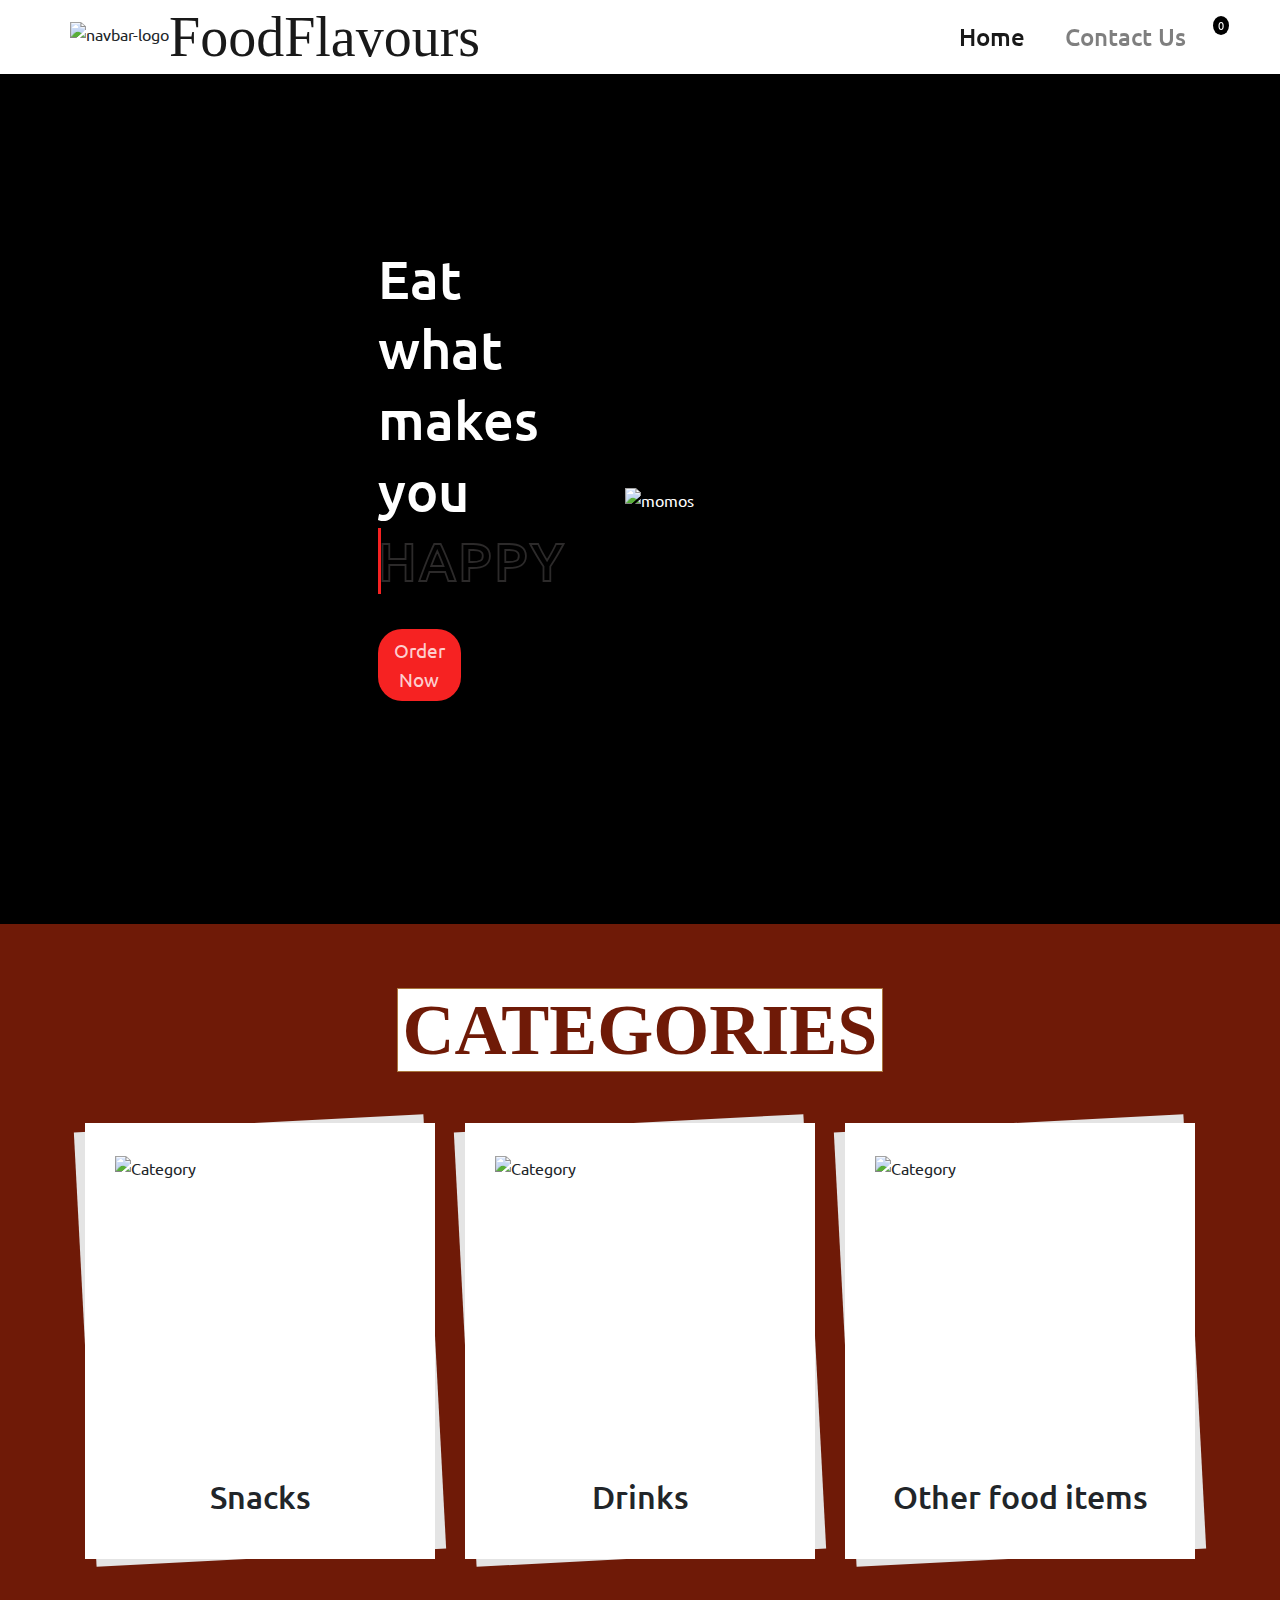
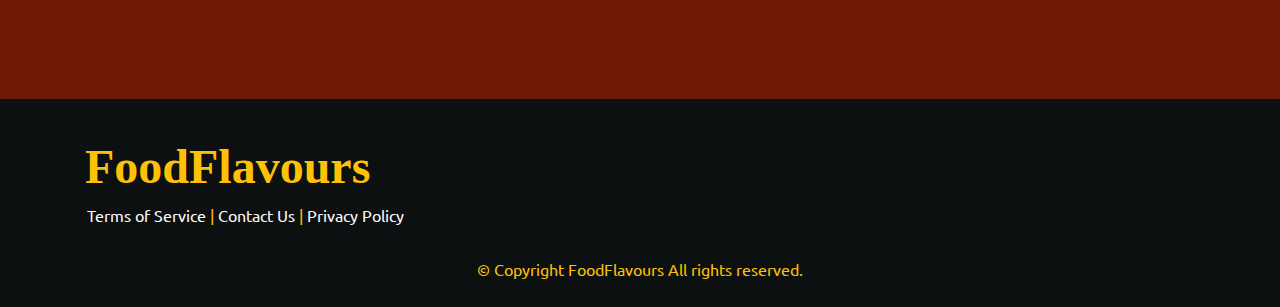
==== commit f219cc91: "first commit" ====
--- a/index.html
+++ b/index.html
@@ -99,9 +99,9 @@
             <li class="nav-item">
               <a class="nav-link px-4" href="contact.html">Contact Us</a>
             </li>
-            <li class="nav-item">
+            <!-- <li class="nav-item">
                 <a class="nav-link px-4" href="login.html">LOGIN</a>
-              </li>
+              </li> -->
           </ul>
         </div>
         <span
@@ -297,7 +297,15 @@
                     <div class="cartContentDiv">
                       <h1>Your Cart is Empty</h1>
                     </div>
-
+                    <form action="#" name="myform">
+                    <div class="inputBox">
+                      <span>Full name</span>
+                      <input type="text" name="fname" required="required" />
+                      
+                    </div>
+                  </form>
+                    <br>
+                    <br>
                     <div class="userInfoDiv">
                       <div class="mb-3 px-2">
                         <label for="note">Note (optional)</label> <br />
@@ -1879,6 +1887,8 @@
             |
             <!-- <a class="footer_clickable" href="tel:+919871198882">Contact Us</a> -->
             <a class="footer_clickable" href="./contact.html">Contact Us</a>
+            |
+            <a class="foot_clickable" href="./privacy.html">Privacy Policy</a>
           </p>
           
         </div>
